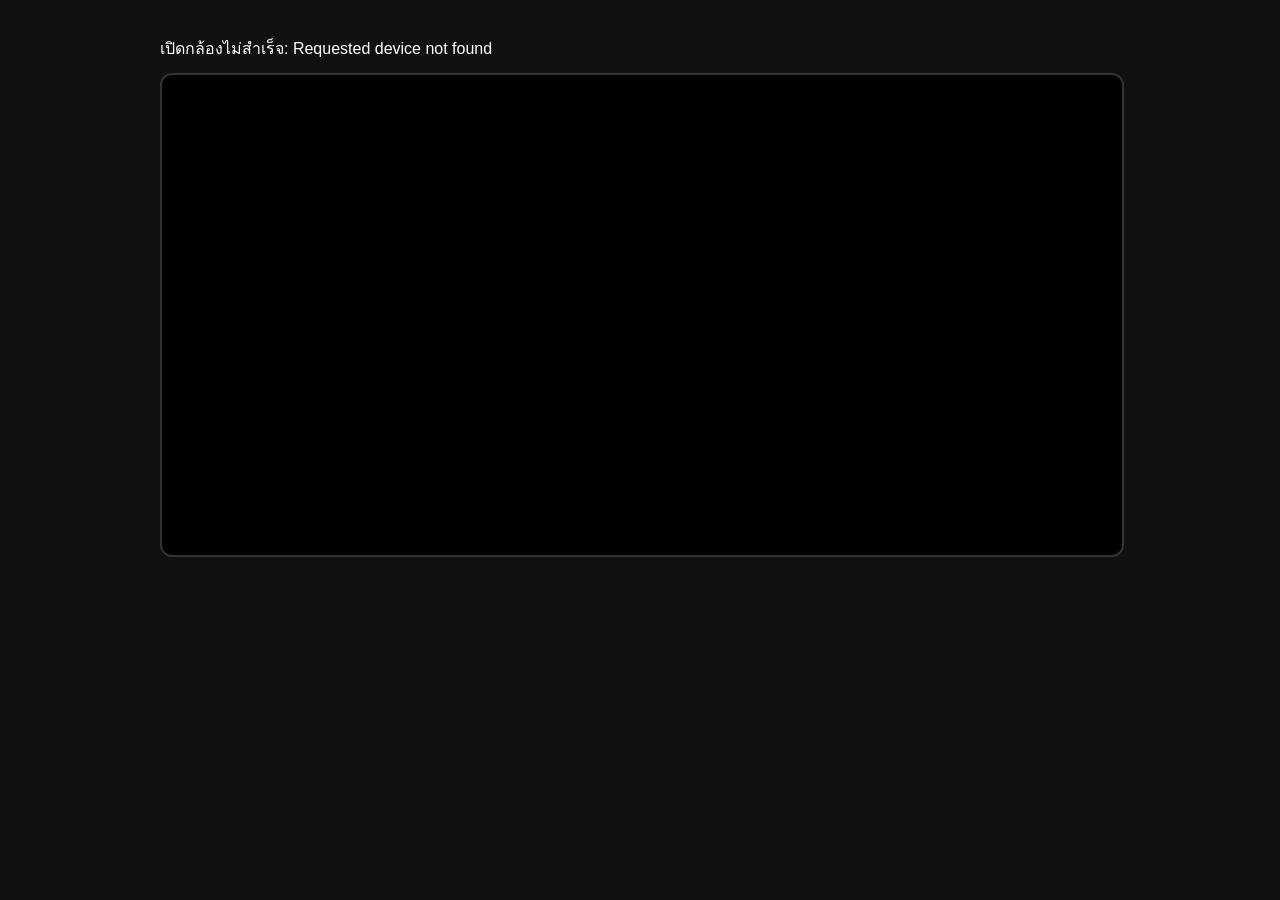
==== index.html @ 70eac46d "add: webcam" ====
<!doctype html>
<html lang="th">
  <head>
    <meta charset="UTF-8">
    <meta name="viewport" content="width=device-width, initial-scale=1.0">
    <title>Sheet detector</title>
    <style>
      body {
        margin: 0;
        font-family: Arial, sans-serif;
        background: #111;
        color: white;
      }

      #app {
        max-width: 960px;
        margin: 0 auto;
        padding: 20px;
      }

      #status {
        margin-bottom: 12px;
      }

      #camera-wrapper {
        position: relative;
        width: min(100%, 960px);
        border-radius: 12px;
        overflow: hidden;
        border: 2px solid #333;
        background: #000;
      }

      #camera-feed,
      #overlay {
        display: block;
        width: 100%;
        height: auto;
        max-height: 75vh;
        object-fit: cover;
      }

      #overlay {
        position: absolute;
        inset: 0;
        pointer-events: none;
      }
    </style>
  </head>
  <body>
    <div id="app">
      <p id="status">กำลังโหลด OpenCV.js...</p>
      <div id="camera-wrapper">
        <video id="camera-feed" autoplay playsinline muted></video>
        <canvas id="overlay"></canvas>
      </div>
    </div>

    <script>
      // OpenCV.js เรียกฟังก์ชันนี้เมื่อ runtime พร้อมใช้งาน
      var Module = {
        onRuntimeInitialized() {
          window.dispatchEvent(new Event("opencv-ready"));
        }
      };
    </script>
    <script async src="./opencv.js"></script>
    <script type="module" src="./app.js"></script>
  </body>
</html>
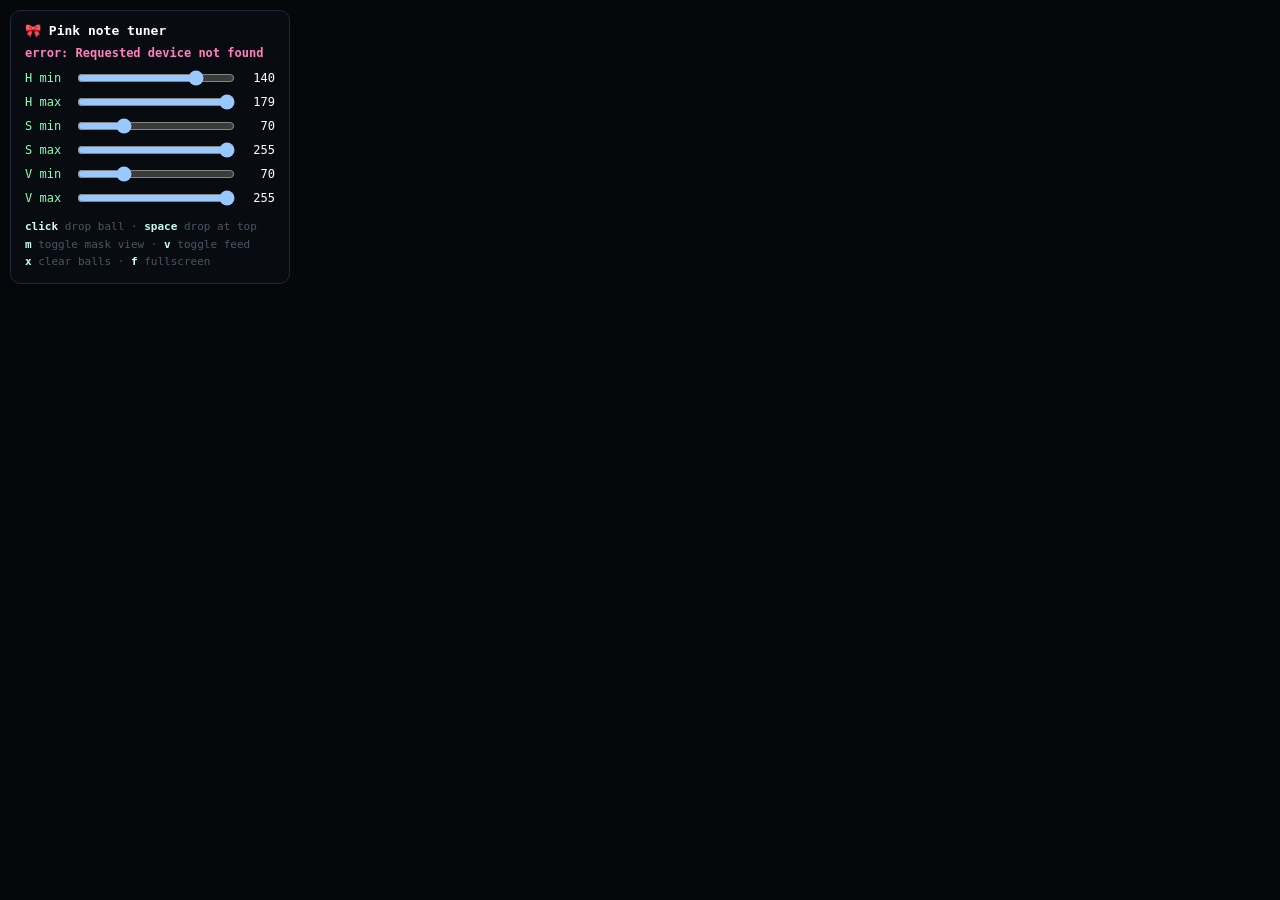
==== commit 846d488d: "v0" ====
--- a/index.html
+++ b/index.html
@@ -1,70 +1,234 @@
 <!doctype html>
-<html lang="th">
-  <head>
-    <meta charset="UTF-8">
-    <meta name="viewport" content="width=device-width, initial-scale=1.0">
-    <title>Sheet detector</title>
-    <style>
-      body {
-        margin: 0;
-        font-family: Arial, sans-serif;
-        background: #111;
-        color: white;
-      }
-
-      #app {
-        max-width: 960px;
-        margin: 0 auto;
-        padding: 20px;
-      }
-
-      #status {
-        margin-bottom: 12px;
-      }
-
-      #camera-wrapper {
-        position: relative;
-        width: min(100%, 960px);
-        border-radius: 12px;
-        overflow: hidden;
-        border: 2px solid #333;
-        background: #000;
-      }
-
-      #camera-feed,
-      #overlay {
-        display: block;
-        width: 100%;
-        height: auto;
-        max-height: 75vh;
-        object-fit: cover;
-      }
-
-      #overlay {
-        position: absolute;
-        inset: 0;
-        pointer-events: none;
-      }
-    </style>
-  </head>
-  <body>
-    <div id="app">
-      <p id="status">กำลังโหลด OpenCV.js...</p>
-      <div id="camera-wrapper">
-        <video id="camera-feed" autoplay playsinline muted></video>
-        <canvas id="overlay"></canvas>
-      </div>
+<html lang="en">
+<head>
+  <meta charset="utf-8" />
+  <meta name="viewport" content="width=device-width, initial-scale=1" />
+  <title>Bouncy Ball — pink note physics (dev)</title>
+  <style>
+    :root { color-scheme: dark; }
+    html, body { margin: 0; height: 100%; background: #05070a; overflow: hidden; font-family: ui-monospace, monospace; }
+    #c { position: fixed; inset: 0; width: 100%; height: 100%; display: block; }
+    #mask { display: none; }
+    #panel {
+      position: fixed; top: 10px; left: 10px; z-index: 10;
+      background: rgba(10,14,20,.82); border: 1px solid #1e2a38; border-radius: 10px;
+      padding: 12px 14px; color: #cfe; font-size: 12px; width: 250px;
+      backdrop-filter: blur(6px);
+    }
+    #panel h1 { font-size: 13px; margin: 0 0 8px; color: #fff; }
+    .row { display: flex; align-items: center; gap: 8px; margin: 4px 0; }
+    .row label { width: 42px; color: #8fb; }
+    .row input[type=range] { flex: 1; }
+    .row span { width: 30px; text-align: right; color: #fff; }
+    #stat { margin: 8px 0; color: #ff7fbf; font-weight: bold; }
+    .keys { margin-top: 10px; color: #7899; font-size: 11px; line-height: 1.6; }
+    .keys b { color: #cfe; }
+    button { background:#1b2735; color:#cfe; border:1px solid #2c3e52; border-radius:6px; padding:4px 8px; cursor:pointer; font:inherit; }
+    button:hover { background:#2a3a4d; }
+  </style>
+</head>
+<body>
+  <canvas id="c"></canvas>
+  <canvas id="mask"></canvas>
+
+  <div id="panel">
+    <h1>🎀 Pink note tuner</h1>
+    <div id="stat">notes: 0 · balls: 0</div>
+    <div class="row"><label>H min</label><input id="hmin" type="range" min="0" max="179" value="140"><span id="hminV">140</span></div>
+    <div class="row"><label>H max</label><input id="hmax" type="range" min="0" max="179" value="179"><span id="hmaxV">179</span></div>
+    <div class="row"><label>S min</label><input id="smin" type="range" min="0" max="255" value="70"><span id="sminV">70</span></div>
+    <div class="row"><label>S max</label><input id="smax" type="range" min="0" max="255" value="255"><span id="smaxV">255</span></div>
+    <div class="row"><label>V min</label><input id="vmin" type="range" min="0" max="255" value="70"><span id="vminV">70</span></div>
+    <div class="row"><label>V max</label><input id="vmax" type="range" min="0" max="255" value="255"><span id="vmaxV">255</span></div>
+    <div class="keys">
+      <b>click</b> drop ball · <b>space</b> drop at top<br>
+      <b>m</b> toggle mask view · <b>v</b> toggle feed<br>
+      <b>x</b> clear balls · <b>f</b> fullscreen
     </div>
-
-    <script>
-      // OpenCV.js เรียกฟังก์ชันนี้เมื่อ runtime พร้อมใช้งาน
-      var Module = {
-        onRuntimeInitialized() {
-          window.dispatchEvent(new Event("opencv-ready"));
-        }
-      };
-    </script>
-    <script async src="./opencv.js"></script>
-    <script type="module" src="./app.js"></script>
-  </body>
-</html>+  </div>
+
+  <script src="opencv.js"></script>
+  <script src="matter.min.js"></script>
+  <script type="module">
+    import { NoteDetector } from "./note_detector.js";
+
+    const canvas = document.getElementById("c");
+    const ctx = canvas.getContext("2d");
+    const maskCanvas = document.getElementById("mask");
+    const stat = document.getElementById("stat");
+
+    const view = { showFeed: true, showMask: false, mirror: true };
+
+    // ---------- Matter.js world ----------
+    const { Engine, World, Bodies, Body, Composite } = Matter;
+    const engine = Engine.create();
+    engine.gravity.y = 1;
+    const world = engine.world;
+
+    let walls = [];
+    let noteBodies = [];
+
+    function rebuildWalls() {
+      Composite.remove(world, walls);
+      const w = canvas.width, h = canvas.height, t = 200;
+      walls = [
+        Bodies.rectangle(w / 2, -t / 2, w * 2, t, { isStatic: true }),          // top (open-ish, high up)
+        Bodies.rectangle(w / 2, h + t / 2, w * 2, t, { isStatic: true, restitution: 0.7 }), // floor
+        Bodies.rectangle(-t / 2, h / 2, t, h * 2, { isStatic: true, restitution: 0.7 }),     // left
+        Bodies.rectangle(w + t / 2, h / 2, t, h * 2, { isStatic: true, restitution: 0.7 }),  // right
+      ];
+      Composite.add(world, walls);
+    }
+
+    function dropBall(x, y) {
+      const ball = Bodies.circle(x, y, 20, {
+        restitution: 0.8, friction: 0.02, frictionAir: 0.002, density: 0.001,
+        render: {}, label: "ball",
+      });
+      Body.setVelocity(ball, { x: (Math.random() - 0.5) * 6, y: 0 });
+      Composite.add(world, ball);
+      // cap total balls
+      const balls = Composite.allBodies(world).filter(b => b.label === "ball");
+      if (balls.length > 40) Composite.remove(world, balls[0]);
+    }
+
+    // ---------- camera->canvas mapping (contain + optional mirror) ----------
+    let layout = { s: 1, ox: 0, oy: 0, camW: 1, camH: 1 };
+    function computeLayout(camW, camH) {
+      const s = Math.min(canvas.width / camW, canvas.height / camH);
+      layout = { s, ox: (canvas.width - camW * s) / 2, oy: (canvas.height - camH * s) / 2, camW, camH };
+    }
+    const mapX = (x) => view.mirror ? layout.ox + (layout.camW - x) * layout.s : layout.ox + x * layout.s;
+    const mapY = (y) => layout.oy + y * layout.s;
+
+    // Rebuild static bodies from detected notes each frame.
+    function syncNoteBodies(notes) {
+      Composite.remove(world, noteBodies);
+      noteBodies = notes.map((n) => Bodies.rectangle(
+        mapX(n.center.x), mapY(n.center.y),
+        Math.max(4, n.size.width * layout.s), Math.max(4, n.size.height * layout.s),
+        { isStatic: true, angle: (view.mirror ? -1 : 1) * n.angle * Math.PI / 180, restitution: 0.9, label: "note" }
+      ));
+      Composite.add(world, noteBodies);
+    }
+
+    // ---------- detector ----------
+    const detector = new NoteDetector({
+      camera: "user",
+      debugCanvas: maskCanvas,
+      lower: [140, 70, 70],
+      upper: [179, 255, 255],
+    });
+
+    // ---------- tuner wiring ----------
+    const ids = ["hmin","hmax","smin","smax","vmin","vmax"];
+    function readTuner() {
+      const g = (id) => +document.getElementById(id).value;
+      detector.lower = [g("hmin"), g("smin"), g("vmin")];
+      detector.upper = [g("hmax"), g("smax"), g("vmax")];
+    }
+    ids.forEach((id) => {
+      const el = document.getElementById(id);
+      const out = document.getElementById(id + "V");
+      el.addEventListener("input", () => { out.textContent = el.value; readTuner(); });
+    });
+
+    // ---------- draw loop ----------
+    function frame() {
+      if (canvas.width !== innerWidth || canvas.height !== innerHeight) {
+        canvas.width = innerWidth; canvas.height = innerHeight;
+        maskCanvas.width = innerWidth; maskCanvas.height = innerHeight;
+        rebuildWalls();
+      }
+      if (detector.width) computeLayout(detector.width, detector.height);
+      syncNoteBodies(detector.notes || []);
+
+      Engine.update(engine, 1000 / 60);
+
+      ctx.clearRect(0, 0, canvas.width, canvas.height);
+
+      // background: camera feed or mask
+      if (view.showMask) {
+        ctx.save(); ctx.globalAlpha = 0.9;
+        drawContain(maskCanvas);
+        ctx.restore();
+      } else if (view.showFeed && detector.video && detector.video.readyState >= 2) {
+        ctx.save(); ctx.globalAlpha = 0.4;
+        drawContain(detector.video);
+        ctx.restore();
+      }
+
+      // note collision boxes
+      ctx.lineWidth = 3; ctx.strokeStyle = "#ff2d95";
+      for (const b of noteBodies) drawBody(b);
+
+      // balls
+      for (const b of Composite.allBodies(world)) {
+        if (b.label !== "ball") continue;
+        ctx.beginPath();
+        ctx.arc(b.position.x, b.position.y, b.circleRadius, 0, Math.PI * 2);
+        ctx.fillStyle = "#ffd23f"; ctx.fill();
+        ctx.lineWidth = 3; ctx.strokeStyle = "#fff"; ctx.stroke();
+      }
+
+      const nBalls = Composite.allBodies(world).filter(b => b.label === "ball").length;
+      stat.textContent = `notes: ${detector.notes?.length ?? 0} · balls: ${nBalls}`;
+
+      requestAnimationFrame(frame);
+    }
+
+    function drawContain(src) {
+      ctx.save();
+      if (view.mirror) { ctx.translate(canvas.width, 0); ctx.scale(-1, 1); }
+      const dx = view.mirror ? canvas.width - layout.ox - layout.camW * layout.s : layout.ox;
+      ctx.drawImage(src, dx, layout.oy, layout.camW * layout.s, layout.camH * layout.s);
+      ctx.restore();
+    }
+
+    function drawBody(b) {
+      const v = b.vertices;
+      ctx.beginPath();
+      ctx.moveTo(v[0].x, v[0].y);
+      for (let i = 1; i < v.length; i++) ctx.lineTo(v[i].x, v[i].y);
+      ctx.closePath();
+      ctx.stroke();
+    }
+
+    // ---------- input ----------
+    canvas.addEventListener("pointerdown", (e) => dropBall(e.clientX, e.clientY));
+    addEventListener("keydown", (e) => {
+      const k = e.key.toLowerCase();
+      if (k === " ") { e.preventDefault(); dropBall(canvas.width / 2 + (Math.random() - 0.5) * 300, 40); }
+      else if (k === "m") view.showMask = !view.showMask;
+      else if (k === "v") view.showFeed = !view.showFeed;
+      else if (k === "x") Composite.remove(world, Composite.allBodies(world).filter(b => b.label === "ball"));
+      else if (k === "f") document.documentElement.requestFullscreen?.();
+    });
+
+    // ---------- boot ----------
+    function whenCvReady() {
+      return new Promise((resolve) => {
+        if (globalThis.cv && cv.Mat) return resolve();
+        cv["onRuntimeInitialized"] = resolve;
+      });
+    }
+
+    (async () => {
+      canvas.width = innerWidth; canvas.height = innerHeight;
+      maskCanvas.width = innerWidth; maskCanvas.height = innerHeight;
+      rebuildWalls();
+      stat.textContent = "loading OpenCV…";
+      await whenCvReady();
+      readTuner();
+      stat.textContent = "starting camera… allow webcam";
+      try {
+        await detector.start();
+      } catch (err) {
+        stat.textContent = "error: " + err.message;
+        return;
+      }
+      requestAnimationFrame(frame);
+    })();
+  </script>
+</body>
+</html>
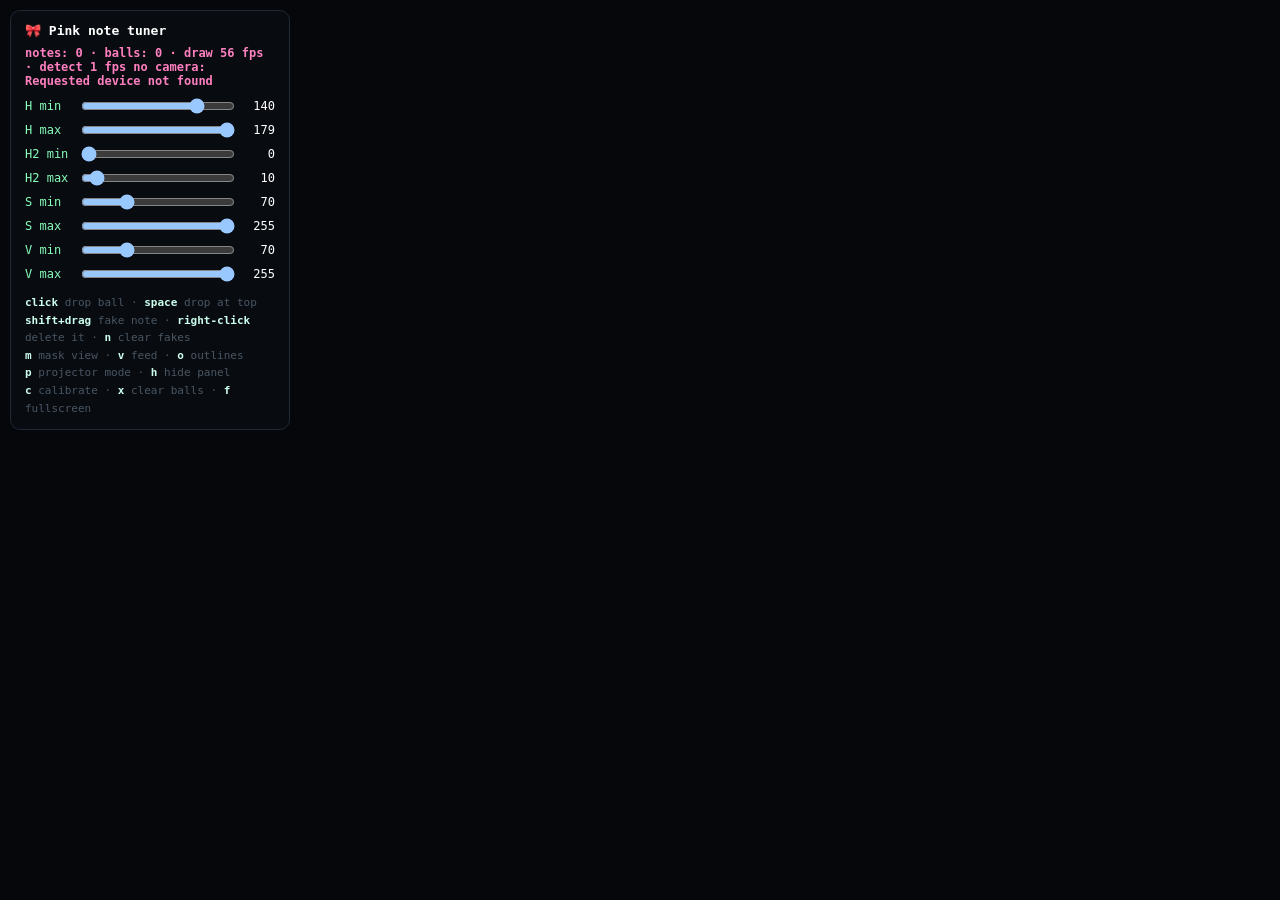
==== commit db64847d: "add: world physics, fake notes, projector mode (B1-B6)" ====
--- a/index.html
+++ b/index.html
@@ -17,7 +17,7 @@
     }
     #panel h1 { font-size: 13px; margin: 0 0 8px; color: #fff; }
     .row { display: flex; align-items: center; gap: 8px; margin: 4px 0; }
-    .row label { width: 42px; color: #8fb; }
+    .row label { width: 46px; color: #8fb; }
     .row input[type=range] { flex: 1; }
     .row span { width: 30px; text-align: right; color: #fff; }
     #stat { margin: 8px 0; color: #ff7fbf; font-weight: bold; }
@@ -36,14 +36,18 @@
     <div id="stat">notes: 0 · balls: 0</div>
     <div class="row"><label>H min</label><input id="hmin" type="range" min="0" max="179" value="140"><span id="hminV">140</span></div>
     <div class="row"><label>H max</label><input id="hmax" type="range" min="0" max="179" value="179"><span id="hmaxV">179</span></div>
+    <div class="row"><label>H2 min</label><input id="h2min" type="range" min="0" max="179" value="0"><span id="h2minV">0</span></div>
+    <div class="row"><label>H2 max</label><input id="h2max" type="range" min="0" max="179" value="10"><span id="h2maxV">10</span></div>
     <div class="row"><label>S min</label><input id="smin" type="range" min="0" max="255" value="70"><span id="sminV">70</span></div>
     <div class="row"><label>S max</label><input id="smax" type="range" min="0" max="255" value="255"><span id="smaxV">255</span></div>
     <div class="row"><label>V min</label><input id="vmin" type="range" min="0" max="255" value="70"><span id="vminV">70</span></div>
     <div class="row"><label>V max</label><input id="vmax" type="range" min="0" max="255" value="255"><span id="vmaxV">255</span></div>
     <div class="keys">
       <b>click</b> drop ball · <b>space</b> drop at top<br>
-      <b>m</b> toggle mask view · <b>v</b> toggle feed<br>
-      <b>x</b> clear balls · <b>f</b> fullscreen
+      <b>shift+drag</b> fake note · <b>right-click</b> delete it · <b>n</b> clear fakes<br>
+      <b>m</b> mask view · <b>v</b> feed · <b>o</b> outlines<br>
+      <b>p</b> projector mode · <b>h</b> hide panel<br>
+      <b>c</b> calibrate · <b>x</b> clear balls · <b>f</b> fullscreen
     </div>
   </div>
 
@@ -57,12 +61,26 @@
     const maskCanvas = document.getElementById("mask");
     const stat = document.getElementById("stat");
 
-    const view = { showFeed: true, showMask: false, mirror: true };
+    const panel = document.getElementById("panel");
+
+    const view = { showFeed: true, showMask: false, mirror: true, projector: false, outlines: true, panel: true };
+
+    // ---------- calibration hooks (B6) ----------
+    // calibration.js is Person A's. Loaded optionally so this page works without it.
+    // Expected API: start(), draw(ctx), handleClick(x, y), camToProj({x,y}), isCalibrated, clear()
+    let calibration = null;
+    let calibrating = false;
+    import("./calibration.js")
+      .then((m) => {
+        const c = m.calibration ?? m.default ?? m;
+        if (typeof c.start === "function") calibration = c;
+      })
+      .catch(() => { /* not written yet */ });
 
     // ---------- Matter.js world ----------
     const { Engine, World, Bodies, Body, Composite } = Matter;
     const engine = Engine.create();
-    engine.gravity.y = 1;
+    engine.gravity.y = 2; // canvas is large in px, so 1 felt floaty
     const world = engine.world;
 
     let walls = [];
@@ -101,15 +119,133 @@
     const mapX = (x) => view.mirror ? layout.ox + (layout.camW - x) * layout.s : layout.ox + x * layout.s;
     const mapY = (y) => layout.oy + y * layout.s;
 
-    // Rebuild static bodies from detected notes each frame.
+    // ---------- note tracking (B2) ----------
+    // Keep one body per physical note and move it, instead of deleting and
+    // re-creating it every frame (which made balls resting on it jitter/fall).
+    const MATCH_DIST = 60;   // px: max distance to count as "the same note"
+    const MAX_MISSING = 5;   // detections a note may vanish before its body is removed
+    const MIN_NOTE = 12;     // px: minimum note thickness
+    let tracks = [];         // { body, missing }
+    let purge = false;       // true -> unmatched bodies are removed at once (a fake note was deleted)
+    let lastNotes = null;   // detector.notes is a new array per detection -> identity change = new detection
+
+    // Matter's Body.setVertices/scale break a static body's infinite mass, so we
+    // write the rectangle's geometry into the body ourselves.
+    function setRect(body, cx, cy, w, h, angle) {
+      const cos = Math.cos(angle), sin = Math.sin(angle);
+      const local = [[-w / 2, -h / 2], [w / 2, -h / 2], [w / 2, h / 2], [-w / 2, h / 2]];
+      body.vertices.forEach((v, i) => {
+        v.x = cx + local[i][0] * cos - local[i][1] * sin;
+        v.y = cy + local[i][0] * sin + local[i][1] * cos;
+      });
+      body.position.x = body.positionPrev.x = cx;
+      body.position.y = body.positionPrev.y = cy;
+      body.angle = body.anglePrev = angle;
+      body.axes = Matter.Axes.fromVertices(body.vertices);
+      Matter.Bounds.update(body.bounds, body.vertices, body.velocity);
+    }
+
+    // ---------- notes in screen px (the A -> B contract) ----------
+    // A note is { corners: [{x,y} x4], center: {x,y} } in screen/projector pixels.
+
+    // camera px -> screen px: calibrated homography if available, else fit + mirror
+    function camToScreen(p) {
+      if (calibration?.isCalibrated) return calibration.camToProj(p);
+      return { x: mapX(p.x), y: mapY(p.y) };
+    }
+
+    // detector note (camera px) -> contract note. Uses n.corners if the detector
+    // provides them (A2), otherwise rebuilds them from center/size/angle.
+    function toScreenNote(n) {
+      let cam = n.corners;
+      if (!cam) {
+        const a = n.angle * Math.PI / 180, cos = Math.cos(a), sin = Math.sin(a);
+        const hw = n.size.width / 2, hh = n.size.height / 2;
+        cam = [[-hw, -hh], [hw, -hh], [hw, hh], [-hw, hh]].map(([x, y]) => (
+          { x: n.center.x + x * cos - y * sin, y: n.center.y + x * sin + y * cos }));
+      }
+      return { corners: cam.map(camToScreen), center: camToScreen(n.center) };
+    }
+
+    // contract note -> rectangle for the physics body (x, y, w, h, angle)
+    function noteGeom(n) {
+      const [a, b, c] = n.corners;
+      return [
+        n.center.x, n.center.y,
+        Math.max(MIN_NOTE, Math.hypot(b.x - a.x, b.y - a.y)),   // >= 12px so balls can't tunnel
+        Math.max(MIN_NOTE, Math.hypot(c.x - b.x, c.y - b.y)),
+        Math.atan2(b.y - a.y, b.x - a.x),
+      ];
+    }
+
+    // ---------- fake notes (B1): shift+drag a line, it becomes a note along that line ----------
+    const FAKE_THICKNESS = 40;
+    let fakeNotes = [];
+    let drag = null;   // { x0, y0, x1, y1 } while shift-dragging
+
+    function makeFakeNote(x0, y0, x1, y1) {
+      const len = Math.max(30, Math.hypot(x1 - x0, y1 - y0));
+      const ang = Math.atan2(y1 - y0, x1 - x0);
+      const ux = Math.cos(ang), uy = Math.sin(ang), vx = -uy, vy = ux;
+      const cx = (x0 + x1) / 2, cy = (y0 + y1) / 2, hl = len / 2, ht = FAKE_THICKNESS / 2;
+      return {
+        center: { x: cx, y: cy },
+        corners: [[-hl, -ht], [hl, -ht], [hl, ht], [-hl, ht]].map(([l, t]) => (
+          { x: cx + ux * l + vx * t, y: cy + uy * l + vy * t })),
+      };
+    }
+
+    // detector notes + fake notes, rebuilt only when something changed
+    let combined = [], combinedKey = null, fakesDirty = true;
+    function currentNotes() {
+      const key = detector.notes;
+      const calKey = !!calibration?.isCalibrated;
+      if (key !== combinedKey || fakesDirty || calKey !== currentNotes.calKey) {
+        combinedKey = key; fakesDirty = false; currentNotes.calKey = calKey;
+        combined = [...(detector.notes || []).map(toScreenNote), ...fakeNotes];
+      }
+      return combined;
+    }
+
     function syncNoteBodies(notes) {
-      Composite.remove(world, noteBodies);
-      noteBodies = notes.map((n) => Bodies.rectangle(
-        mapX(n.center.x), mapY(n.center.y),
-        Math.max(4, n.size.width * layout.s), Math.max(4, n.size.height * layout.s),
-        { isStatic: true, angle: (view.mirror ? -1 : 1) * n.angle * Math.PI / 180, restitution: 0.9, label: "note" }
-      ));
-      Composite.add(world, noteBodies);
+      if (notes === lastNotes) return;   // nothing new since last frame
+      lastNotes = notes;
+
+      // 1. all (track, note) pairs close enough, nearest first
+      const pairs = [];
+      tracks.forEach((t, ti) => notes.forEach((n, ni) => {
+        const d = Math.hypot(t.body.position.x - n.center.x, t.body.position.y - n.center.y);
+        if (d < MATCH_DIST) pairs.push({ ti, ni, d });
+      }));
+      pairs.sort((a, b) => a.d - b.d);
+
+      // 2. greedily assign; each track and each note used at most once
+      const usedT = new Set(), usedN = new Set();
+      for (const { ti, ni } of pairs) {
+        if (usedT.has(ti) || usedN.has(ni)) continue;
+        usedT.add(ti); usedN.add(ni);
+        setRect(tracks[ti].body, ...noteGeom(notes[ni]));
+        tracks[ti].missing = 0;
+      }
+
+      // 3. unmatched tracks -> count a miss; remove after MAX_MISSING
+      tracks = tracks.filter((t, ti) => {
+        if (usedT.has(ti)) return true;
+        if (purge || ++t.missing > MAX_MISSING) { Composite.remove(world, t.body); return false; }
+        return true;
+      });
+      purge = false;
+
+      // 4. unmatched notes -> new bodies
+      notes.forEach((n, ni) => {
+        if (usedN.has(ni)) return;
+        const g = noteGeom(n);
+        const body = Bodies.rectangle(g[0], g[1], g[2], g[3], { isStatic: true, restitution: 0.9, label: "note" });
+        setRect(body, ...g);
+        Composite.add(world, body);
+        tracks.push({ body, missing: 0 });
+      });
+      noteBodies = tracks.map((t) => t.body);
     }
 
     // ---------- detector ----------
@@ -121,17 +257,60 @@
     });
 
     // ---------- tuner wiring ----------
-    const ids = ["hmin","hmax","smin","smax","vmin","vmax"];
+    const ids = ["hmin","hmax","h2min","h2max","smin","smax","vmin","vmax"];
+    const TUNER_KEY = "bouncy.tuner";
     function readTuner() {
       const g = (id) => +document.getElementById(id).value;
       detector.lower = [g("hmin"), g("smin"), g("vmin")];
       detector.upper = [g("hmax"), g("smax"), g("vmax")];
+      // second hue range (pink that wraps past 179 into 0..). Used by the detector once A1 lands.
+      detector.lower2 = [g("h2min"), g("smin"), g("vmin")];
+      detector.upper2 = [g("h2max"), g("smax"), g("vmax")];
+    }
+    function saveTuner() {
+      try {
+        localStorage.setItem(TUNER_KEY, JSON.stringify(Object.fromEntries(
+          ids.map((id) => [id, document.getElementById(id).value]))));
+      } catch { /* storage blocked: sliders just won't persist */ }
+    }
+    function loadTuner() {
+      try {
+        const saved = JSON.parse(localStorage.getItem(TUNER_KEY) || "{}");
+        for (const id of ids) {
+          if (saved[id] === undefined) continue;
+          document.getElementById(id).value = saved[id];
+          document.getElementById(id + "V").textContent = saved[id];
+        }
+      } catch { /* ignore corrupt/blocked storage */ }
     }
     ids.forEach((id) => {
       const el = document.getElementById(id);
       const out = document.getElementById(id + "V");
-      el.addEventListener("input", () => { out.textContent = el.value; readTuner(); });
-    });
+      el.addEventListener("input", () => { out.textContent = el.value; readTuner(); saveTuner(); });
+    });
+    loadTuner();
+
+    // ---------- fixed-timestep physics ----------
+    // Step by real elapsed time so speed doesn't depend on display refresh rate or
+    // on frames lost to OpenCV; small steps keep fast balls from tunnelling.
+    const STEP_MS = 1000 / 120, MAX_STEPS = 8, MAX_SPEED = 25; // MAX_SPEED: px per step
+    let lastT = 0, acc = 0;
+    function stepPhysics(now) {
+      acc += Math.min(now - (lastT || now), STEP_MS * MAX_STEPS);
+      lastT = now;
+      const balls = Composite.allBodies(world).filter(b => b.label === "ball");
+      while (acc >= STEP_MS) {
+        Engine.update(engine, STEP_MS);
+        for (const b of balls) {
+          const sp = Math.hypot(b.velocity.x, b.velocity.y);
+          if (sp > MAX_SPEED) Body.setVelocity(b, { x: b.velocity.x * MAX_SPEED / sp, y: b.velocity.y * MAX_SPEED / sp });
+        }
+        acc -= STEP_MS;
+      }
+    }
+
+    let flash = "";   // one-off message shown under the stats (errors, missing calibration.js)
+    const perf = { frames: 0, detects: 0, t0: performance.now(), lastNotes: null, text: "" };
 
     // ---------- draw loop ----------
     function frame() {
@@ -141,14 +320,18 @@
         rebuildWalls();
       }
       if (detector.width) computeLayout(detector.width, detector.height);
-      syncNoteBodies(detector.notes || []);
-
-      Engine.update(engine, 1000 / 60);
+      syncNoteBodies(currentNotes());
+
+      stepPhysics(performance.now());
 
       ctx.clearRect(0, 0, canvas.width, canvas.height);
-
-      // background: camera feed or mask
-      if (view.showMask) {
+      if (view.projector) { ctx.fillStyle = "#000"; ctx.fillRect(0, 0, canvas.width, canvas.height); }
+
+      // background: camera feed or mask (never in projector mode: the camera must not
+      // see its own picture projected back on the wall)
+      if (view.projector) {
+        // black
+      } else if (view.showMask) {
         ctx.save(); ctx.globalAlpha = 0.9;
         drawContain(maskCanvas);
         ctx.restore();
@@ -158,9 +341,19 @@
         ctx.restore();
       }
 
-      // note collision boxes
-      ctx.lineWidth = 3; ctx.strokeStyle = "#ff2d95";
-      for (const b of noteBodies) drawBody(b);
+      // note collision boxes. Cyan, never pink: the camera would detect projected
+      // pink as a note, and that fake note would never go away.
+      if (view.outlines) {
+        ctx.lineWidth = 3; ctx.strokeStyle = "#00e5ff";
+        for (const b of noteBodies) drawBody(b);
+      }
+
+      // fake note being dragged
+      if (drag) {
+        ctx.save(); ctx.setLineDash([8, 8]); ctx.lineWidth = 2; ctx.strokeStyle = "#00e5ff";
+        ctx.beginPath(); ctx.moveTo(drag.x0, drag.y0); ctx.lineTo(drag.x1, drag.y1); ctx.stroke();
+        ctx.restore();
+      }
 
       // balls
       for (const b of Composite.allBodies(world)) {
@@ -172,7 +365,17 @@
       }
 
       const nBalls = Composite.allBodies(world).filter(b => b.label === "ball").length;
-      stat.textContent = `notes: ${detector.notes?.length ?? 0} · balls: ${nBalls}`;
+      // fps counters, refreshed once a second
+      perf.frames++;
+      if (detector.notes !== perf.lastNotes) { perf.detects++; perf.lastNotes = detector.notes; }
+      const t = performance.now();
+      if (t - perf.t0 >= 1000) {
+        perf.text = `draw ${perf.frames} fps · detect ${perf.detects} fps`;
+        perf.frames = perf.detects = 0; perf.t0 = t;
+      }
+      stat.textContent = `notes: ${noteBodies.length} · balls: ${nBalls} · ${perf.text}` + (flash ? `\n${flash}` : "");
+
+      if (calibrating && calibration) calibration.draw(ctx);
 
       requestAnimationFrame(frame);
     }
@@ -195,12 +398,65 @@
     }
 
     // ---------- input ----------
-    canvas.addEventListener("pointerdown", (e) => dropBall(e.clientX, e.clientY));
+    // projector mode hides the panel and cursor; `h` can still toggle the panel after
+    function applyUI() {
+      panel.style.display = view.panel ? "" : "none";
+      canvas.style.cursor = view.projector ? "none" : "";
+    }
+
+    let calClicks = 0;   // calibration needs 4 clicks; B counts them only to know when to leave calibration mode
+
+    canvas.addEventListener("pointerdown", (e) => {
+      if (e.button !== 0) return;
+      if (calibrating && calibration) {            // clicks belong to calibration while it runs
+        calibration.handleClick(e.clientX, e.clientY);
+        if (++calClicks >= 4) calibrating = false;
+      } else if (e.shiftKey) {                     // B1: start a fake note
+        drag = { x0: e.clientX, y0: e.clientY, x1: e.clientX, y1: e.clientY };
+        canvas.setPointerCapture(e.pointerId);
+      } else {
+        dropBall(e.clientX, e.clientY);
+      }
+    });
+    canvas.addEventListener("pointermove", (e) => {
+      if (drag) { drag.x1 = e.clientX; drag.y1 = e.clientY; }
+    });
+    canvas.addEventListener("pointerup", () => {
+      if (!drag) return;
+      if (Math.hypot(drag.x1 - drag.x0, drag.y1 - drag.y0) > 10) {
+        fakeNotes.push(makeFakeNote(drag.x0, drag.y0, drag.x1, drag.y1));
+        fakesDirty = true;
+      }
+      drag = null;
+    });
+    // right-click on a fake note deletes it
+    canvas.addEventListener("contextmenu", (e) => {
+      e.preventDefault();
+      const p = { x: e.clientX, y: e.clientY };
+      const hit = fakeNotes.findIndex((n) => Matter.Vertices.contains(n.corners, p));
+      if (hit >= 0) { fakeNotes.splice(hit, 1); fakesDirty = true; purge = true; }
+    });
+
     addEventListener("keydown", (e) => {
+      if (e.ctrlKey || e.metaKey || e.altKey) return;
       const k = e.key.toLowerCase();
+      if (calibrating && calibration) {            // Backspace = undo, Esc = cancel (A handles the details)
+        if (k === "escape") { calibrating = false; calClicks = 0; }
+        else if (k === "backspace") calClicks = Math.max(0, calClicks - 1);
+        calibration.handleKey?.(e);
+        return;
+      }
       if (k === " ") { e.preventDefault(); dropBall(canvas.width / 2 + (Math.random() - 0.5) * 300, 40); }
       else if (k === "m") view.showMask = !view.showMask;
       else if (k === "v") view.showFeed = !view.showFeed;
+      else if (k === "o") view.outlines = !view.outlines;
+      else if (k === "h") { view.panel = !view.panel; applyUI(); }
+      else if (k === "p") { view.projector = !view.projector; view.panel = !view.projector; applyUI(); }
+      else if (k === "n") { fakeNotes = []; fakesDirty = true; purge = true; }
+      else if (k === "c") {
+        if (!calibration) flash = "calibration.js not found yet (Person A)";
+        else { calibration.start(); calibrating = true; calClicks = 0; }
+      }
       else if (k === "x") Composite.remove(world, Composite.allBodies(world).filter(b => b.label === "ball"));
       else if (k === "f") document.documentElement.requestFullscreen?.();
     });
@@ -224,8 +480,8 @@
       try {
         await detector.start();
       } catch (err) {
-        stat.textContent = "error: " + err.message;
-        return;
+        // no camera: keep going so fake notes (shift+drag) still work
+        flash = "no camera: " + err.message;
       }
       requestAnimationFrame(frame);
     })();
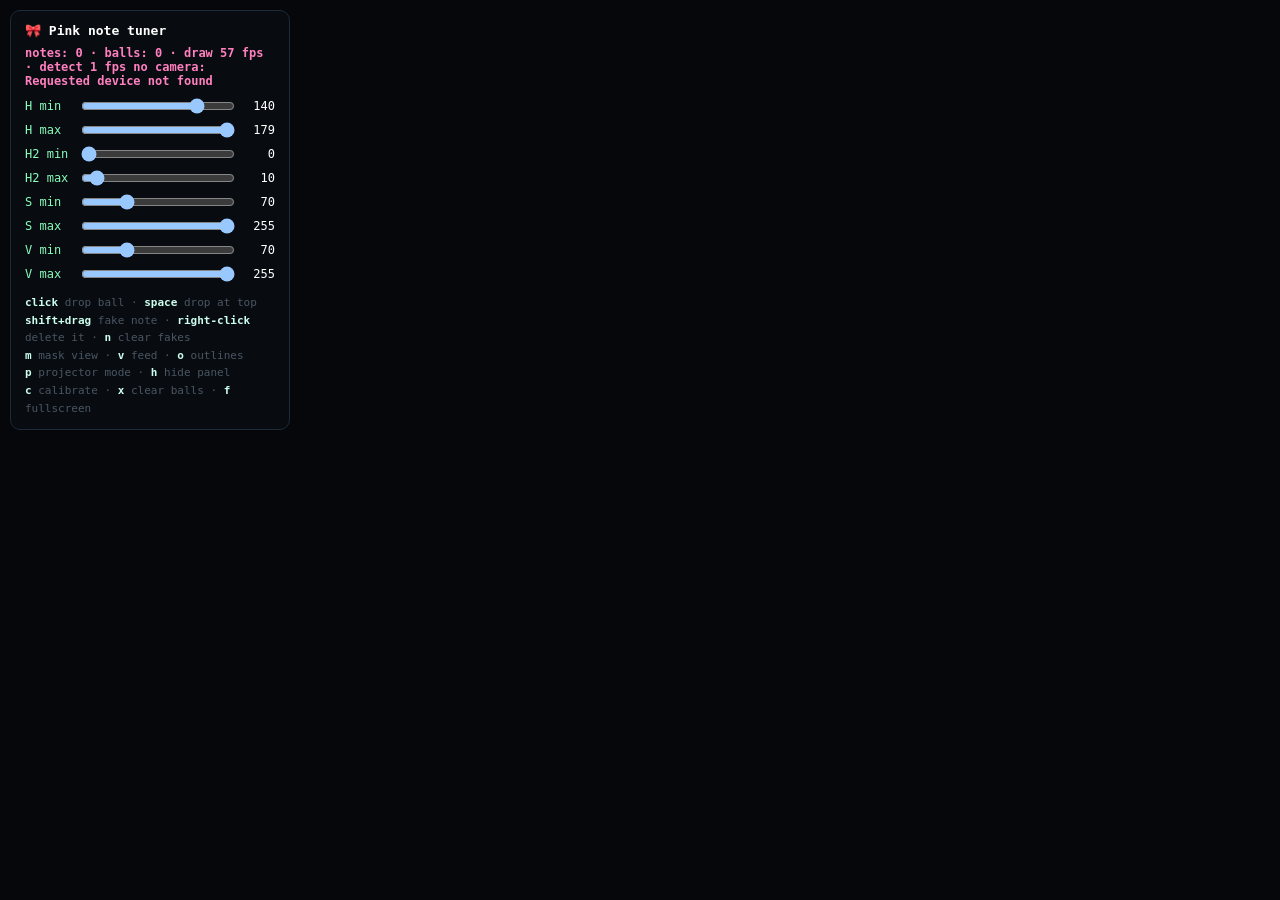
==== commit 0df59277: "wire calibration.js into index.html (B6 <-> A4) - create a Calibration instance from the module expo" ====
--- a/index.html
+++ b/index.html
@@ -67,14 +67,12 @@
 
     // ---------- calibration hooks (B6) ----------
     // calibration.js is Person A's. Loaded optionally so this page works without it.
-    // Expected API: start(), draw(ctx), handleClick(x, y), camToProj({x,y}), isCalibrated, clear()
+    // API: start(video, camW, camH), draw(ctx), handleClick/handleMove(x, y), handleKey(key),
+    //      active, camToProj(p, w, h), isCalibrated, clear()
     let calibration = null;
     let calibrating = false;
     import("./calibration.js")
-      .then((m) => {
-        const c = m.calibration ?? m.default ?? m;
-        if (typeof c.start === "function") calibration = c;
-      })
+      .then((m) => { calibration = new m.Calibration(); })
       .catch(() => { /* not written yet */ });
 
     // ---------- Matter.js world ----------
@@ -150,7 +148,7 @@
 
     // camera px -> screen px: calibrated homography if available, else fit + mirror
     function camToScreen(p) {
-      if (calibration?.isCalibrated) return calibration.camToProj(p);
+      if (calibration?.isCalibrated) return calibration.camToProj(p, canvas.width, canvas.height);
       return { x: mapX(p.x), y: mapY(p.y) };
     }
 
@@ -263,9 +261,8 @@
       const g = (id) => +document.getElementById(id).value;
       detector.lower = [g("hmin"), g("smin"), g("vmin")];
       detector.upper = [g("hmax"), g("smax"), g("vmax")];
-      // second hue range (pink that wraps past 179 into 0..). Used by the detector once A1 lands.
-      detector.lower2 = [g("h2min"), g("smin"), g("vmin")];
-      detector.upper2 = [g("h2max"), g("smax"), g("vmax")];
+      // second hue range (pink that wraps past 179 into 0..); shares S/V with the first
+      detector.hue2 = [g("h2min"), g("h2max")];
     }
     function saveTuner() {
       try {
@@ -400,17 +397,21 @@
     // ---------- input ----------
     // projector mode hides the panel and cursor; `h` can still toggle the panel after
     function applyUI() {
-      panel.style.display = view.panel ? "" : "none";
-      canvas.style.cursor = view.projector ? "none" : "";
-    }
-
-    let calClicks = 0;   // calibration needs 4 clicks; B counts them only to know when to leave calibration mode
+      // the panel would cover calibration dot 1, so it hides while calibrating
+      panel.style.display = view.panel && !calibrating ? "" : "none";
+      canvas.style.cursor = view.projector && !calibrating ? "none" : "";
+    }
+
+    // calibration finishes itself after the 4th valid click, or on Esc
+    function syncCalibrating() {
+      if (calibrating && !calibration.active) { calibrating = false; applyUI(); }
+    }
 
     canvas.addEventListener("pointerdown", (e) => {
       if (e.button !== 0) return;
       if (calibrating && calibration) {            // clicks belong to calibration while it runs
         calibration.handleClick(e.clientX, e.clientY);
-        if (++calClicks >= 4) calibrating = false;
+        syncCalibrating();
       } else if (e.shiftKey) {                     // B1: start a fake note
         drag = { x0: e.clientX, y0: e.clientY, x1: e.clientX, y1: e.clientY };
         canvas.setPointerCapture(e.pointerId);
@@ -419,6 +420,7 @@
       }
     });
     canvas.addEventListener("pointermove", (e) => {
+      if (calibrating && calibration) calibration.handleMove(e.clientX, e.clientY);   // zoom loupe
       if (drag) { drag.x1 = e.clientX; drag.y1 = e.clientY; }
     });
     canvas.addEventListener("pointerup", () => {
@@ -441,9 +443,9 @@
       if (e.ctrlKey || e.metaKey || e.altKey) return;
       const k = e.key.toLowerCase();
       if (calibrating && calibration) {            // Backspace = undo, Esc = cancel (A handles the details)
-        if (k === "escape") { calibrating = false; calClicks = 0; }
-        else if (k === "backspace") calClicks = Math.max(0, calClicks - 1);
-        calibration.handleKey?.(e);
+        e.preventDefault();
+        calibration.handleKey(e.key);
+        syncCalibrating();
         return;
       }
       if (k === " ") { e.preventDefault(); dropBall(canvas.width / 2 + (Math.random() - 0.5) * 300, 40); }
@@ -453,9 +455,14 @@
       else if (k === "h") { view.panel = !view.panel; applyUI(); }
       else if (k === "p") { view.projector = !view.projector; view.panel = !view.projector; applyUI(); }
       else if (k === "n") { fakeNotes = []; fakesDirty = true; purge = true; }
+      else if (e.key === "C") { calibration?.clear(); flash = "calibration cleared"; }
       else if (k === "c") {
-        if (!calibration) flash = "calibration.js not found yet (Person A)";
-        else { calibration.start(); calibrating = true; calClicks = 0; }
+        if (!calibration) flash = "calibration.js failed to load";
+        else if (!detector.video) flash = "camera not running yet, can't calibrate";
+        else {
+          calibration.start(detector.video, detector.width, detector.height);
+          calibrating = true; flash = ""; applyUI();
+        }
       }
       else if (k === "x") Composite.remove(world, Composite.allBodies(world).filter(b => b.label === "ball"));
       else if (k === "f") document.documentElement.requestFullscreen?.();
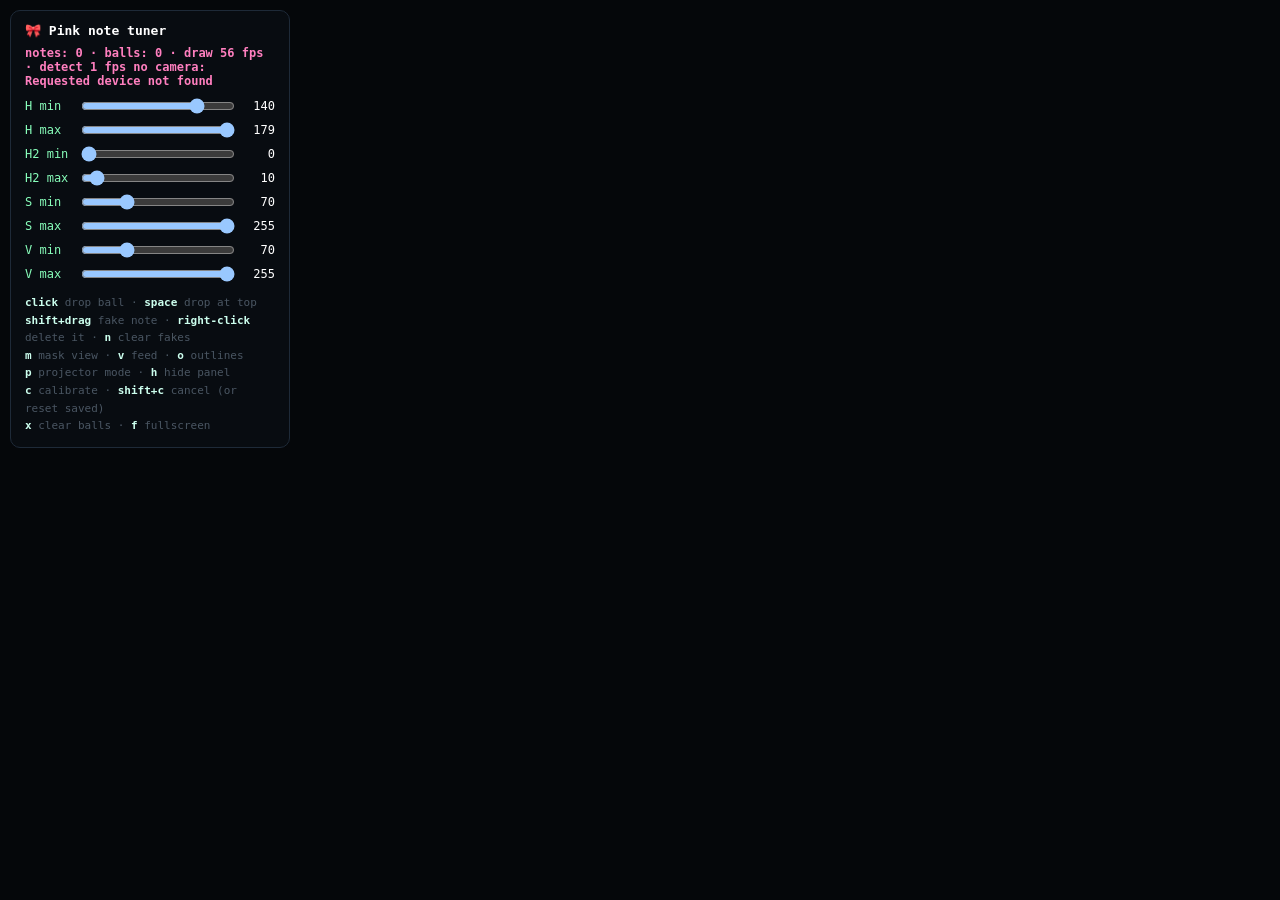
==== commit 39f41484: "add: cancle calibrate" ====
--- a/index.html
+++ b/index.html
@@ -47,7 +47,8 @@
       <b>shift+drag</b> fake note · <b>right-click</b> delete it · <b>n</b> clear fakes<br>
       <b>m</b> mask view · <b>v</b> feed · <b>o</b> outlines<br>
       <b>p</b> projector mode · <b>h</b> hide panel<br>
-      <b>c</b> calibrate · <b>x</b> clear balls · <b>f</b> fullscreen
+      <b>c</b> calibrate · <b>shift+c</b> cancel (or reset saved)<br>
+      <b>x</b> clear balls · <b>f</b> fullscreen
     </div>
   </div>
 
@@ -101,8 +102,7 @@
         restitution: 0.8, friction: 0.02, frictionAir: 0.002, density: 0.001,
         render: {}, label: "ball",
       });
-      Body.setVelocity(ball, { x: (Math.random() - 0.5) * 6, y: 0 });
-      Composite.add(world, ball);
+      Composite.add(world, ball);   // no sideways push: it falls straight down
       // cap total balls
       const balls = Composite.allBodies(world).filter(b => b.label === "ball");
       if (balls.length > 40) Composite.remove(world, balls[0]);
@@ -444,7 +444,8 @@
       const k = e.key.toLowerCase();
       if (calibrating && calibration) {            // Backspace = undo, Esc = cancel (A handles the details)
         e.preventDefault();
-        calibration.handleKey(e.key);
+        if (e.key === "C") calibration.cancel();   // shift+c = cancel, same as Esc
+        else calibration.handleKey(e.key);
         syncCalibrating();
         return;
       }
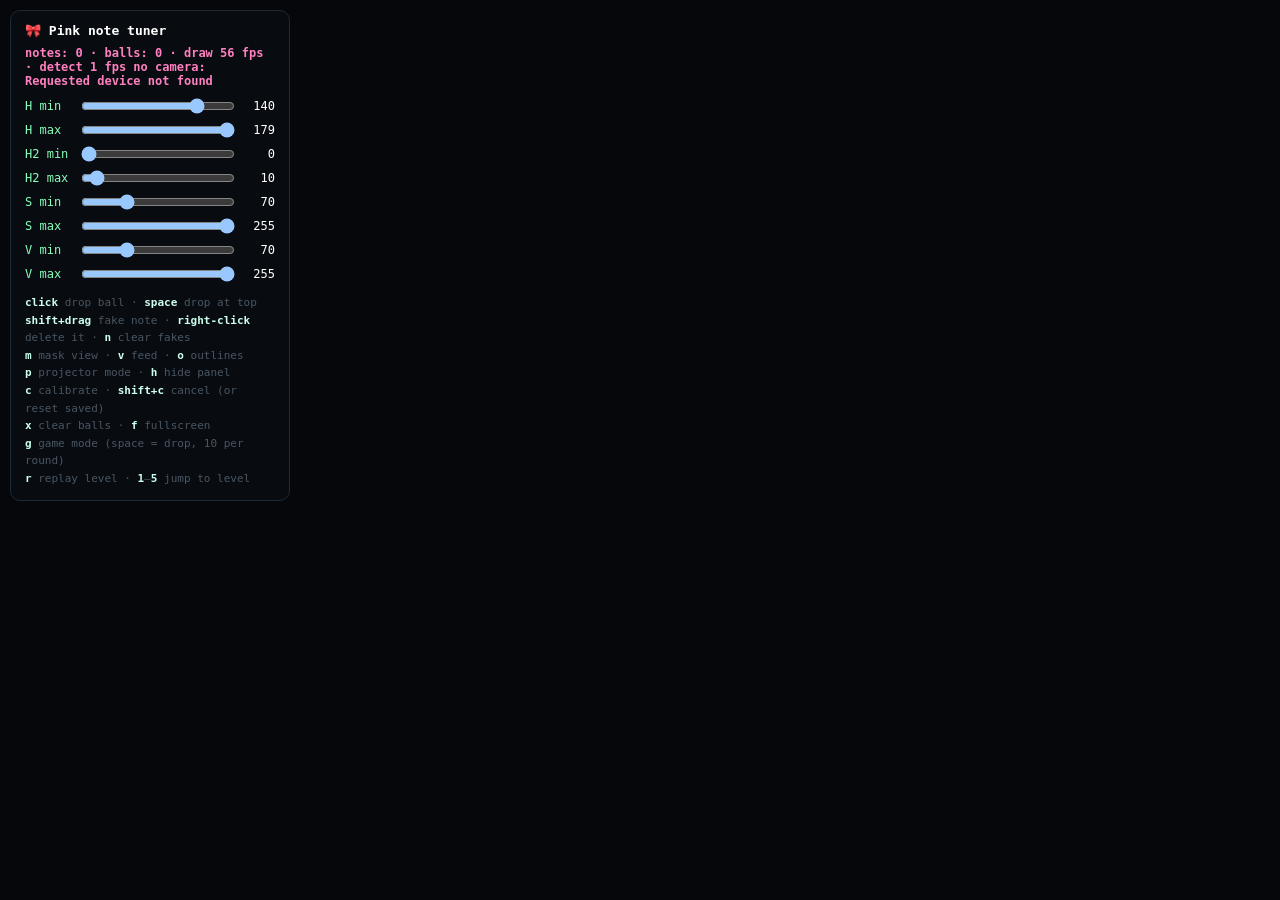
==== commit c2876036: "add: cup game mode with 5 levels, white balls Co-Authored-By: Claude Opus 5.5 <noreply@anthropic.com" ====
--- a/index.html
+++ b/index.html
@@ -48,7 +48,9 @@
       <b>m</b> mask view · <b>v</b> feed · <b>o</b> outlines<br>
       <b>p</b> projector mode · <b>h</b> hide panel<br>
       <b>c</b> calibrate · <b>shift+c</b> cancel (or reset saved)<br>
-      <b>x</b> clear balls · <b>f</b> fullscreen
+      <b>x</b> clear balls · <b>f</b> fullscreen<br>
+      <b>g</b> game mode (space = drop, 10 per round)<br>
+      <b>r</b> replay level · <b>1</b>–<b>5</b> jump to level
     </div>
   </div>
 
@@ -56,6 +58,7 @@
   <script src="matter.min.js"></script>
   <script type="module">
     import { NoteDetector } from "./note_detector.js";
+    import { Game } from "./game.js";
 
     const canvas = document.getElementById("c");
     const ctx = canvas.getContext("2d");
@@ -95,6 +98,7 @@
         Bodies.rectangle(w + t / 2, h / 2, t, h * 2, { isStatic: true, restitution: 0.7 }),  // right
       ];
       Composite.add(world, walls);
+      game.layout(w, h);
     }
 
     function dropBall(x, y) {
@@ -106,7 +110,11 @@
       // cap total balls
       const balls = Composite.allBodies(world).filter(b => b.label === "ball");
       if (balls.length > 40) Composite.remove(world, balls[0]);
-    }
+      return ball;
+    }
+
+    // game mode: fixed chute, cups on the floor, 10 balls per round
+    const game = new Game({ world, dropBall });
 
     // ---------- camera->canvas mapping (contain + optional mirror) ----------
     let layout = { s: 1, ox: 0, oy: 0, camW: 1, camH: 1 };
@@ -320,6 +328,7 @@
       syncNoteBodies(currentNotes());
 
       stepPhysics(performance.now());
+      game.update(performance.now());
 
       ctx.clearRect(0, 0, canvas.width, canvas.height);
       if (view.projector) { ctx.fillStyle = "#000"; ctx.fillRect(0, 0, canvas.width, canvas.height); }
@@ -357,9 +366,10 @@
         if (b.label !== "ball") continue;
         ctx.beginPath();
         ctx.arc(b.position.x, b.position.y, b.circleRadius, 0, Math.PI * 2);
-        ctx.fillStyle = "#ffd23f"; ctx.fill();
-        ctx.lineWidth = 3; ctx.strokeStyle = "#fff"; ctx.stroke();
-      }
+        ctx.fillStyle = "#fff"; ctx.fill();
+      }
+
+      game.draw(ctx, performance.now());
 
       const nBalls = Composite.allBodies(world).filter(b => b.label === "ball").length;
       // fps counters, refreshed once a second
@@ -415,7 +425,7 @@
       } else if (e.shiftKey) {                     // B1: start a fake note
         drag = { x0: e.clientX, y0: e.clientY, x1: e.clientX, y1: e.clientY };
         canvas.setPointerCapture(e.pointerId);
-      } else {
+      } else if (!game.active) {                   // game mode: balls only come from the chute
         dropBall(e.clientX, e.clientY);
       }
     });
@@ -449,7 +459,8 @@
         syncCalibrating();
         return;
       }
-      if (k === " ") { e.preventDefault(); dropBall(canvas.width / 2 + (Math.random() - 0.5) * 300, 40); }
+      if (k === " " && game.active) { e.preventDefault(); game.release(performance.now()); }
+      else if (k === " ") { e.preventDefault(); dropBall(canvas.width / 2 + (Math.random() - 0.5) * 300, 40); }
       else if (k === "m") view.showMask = !view.showMask;
       else if (k === "v") view.showFeed = !view.showFeed;
       else if (k === "o") view.outlines = !view.outlines;
@@ -465,6 +476,12 @@
           calibrating = true; flash = ""; applyUI();
         }
       }
+      else if (k === "g") {
+        Composite.remove(world, Composite.allBodies(world).filter(b => b.label === "ball"));
+        game.toggle();
+      }
+      else if (k === "r" && game.active) game.reset();
+      else if (k >= "1" && k <= "5" && game.active) game.startLevel(+k - 1);
       else if (k === "x") Composite.remove(world, Composite.allBodies(world).filter(b => b.label === "ball"));
       else if (k === "f") document.documentElement.requestFullscreen?.();
     });
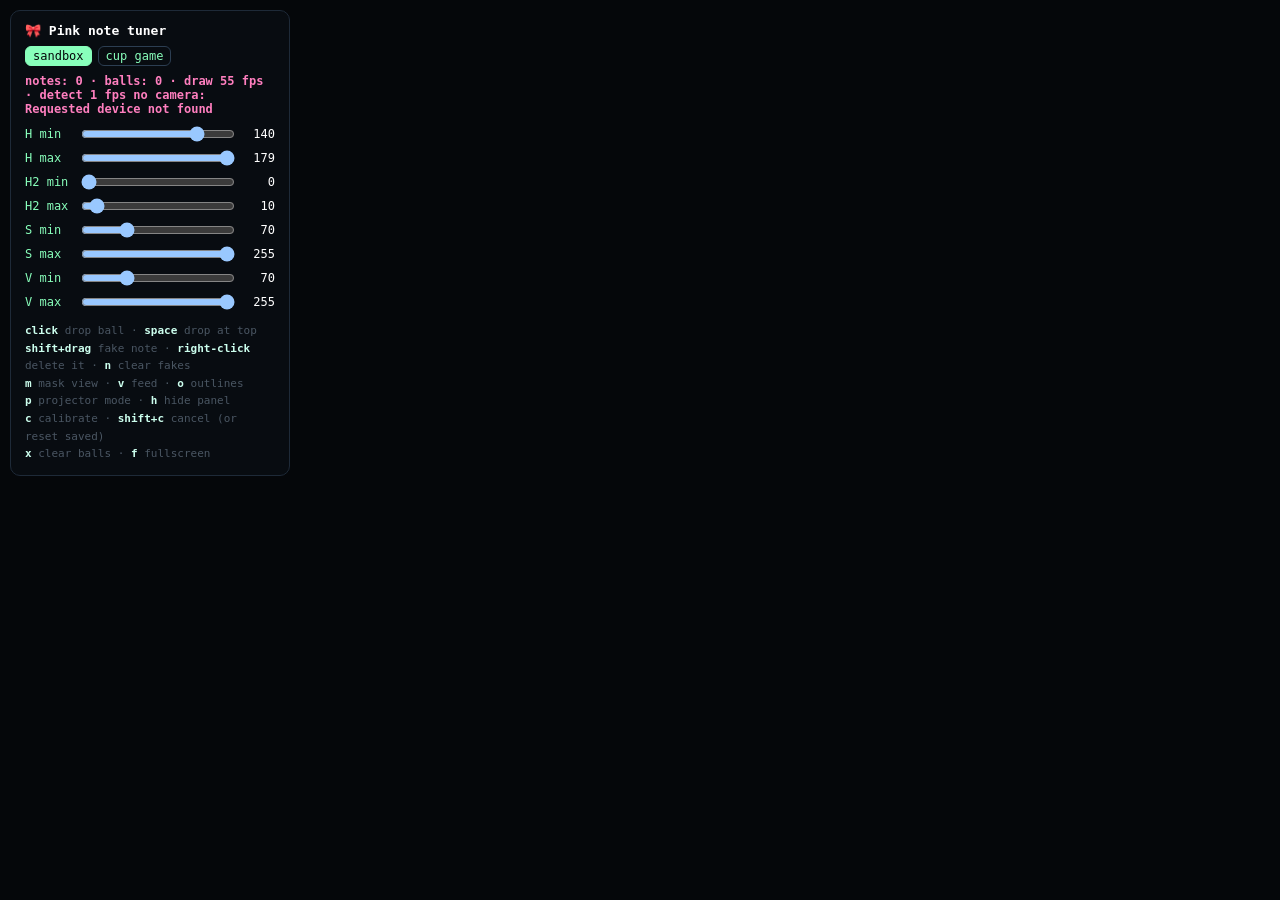
==== commit cc980d01: "refactor: shared core + one page per project index.html (sandbox) and game.html (cup game) both run " ====
--- a/index.html
+++ b/index.html
@@ -4,512 +4,15 @@
   <meta charset="utf-8" />
   <meta name="viewport" content="width=device-width, initial-scale=1" />
   <title>Bouncy Ball — pink note physics (dev)</title>
-  <style>
-    :root { color-scheme: dark; }
-    html, body { margin: 0; height: 100%; background: #05070a; overflow: hidden; font-family: ui-monospace, monospace; }
-    #c { position: fixed; inset: 0; width: 100%; height: 100%; display: block; }
-    #mask { display: none; }
-    #panel {
-      position: fixed; top: 10px; left: 10px; z-index: 10;
-      background: rgba(10,14,20,.82); border: 1px solid #1e2a38; border-radius: 10px;
-      padding: 12px 14px; color: #cfe; font-size: 12px; width: 250px;
-      backdrop-filter: blur(6px);
-    }
-    #panel h1 { font-size: 13px; margin: 0 0 8px; color: #fff; }
-    .row { display: flex; align-items: center; gap: 8px; margin: 4px 0; }
-    .row label { width: 46px; color: #8fb; }
-    .row input[type=range] { flex: 1; }
-    .row span { width: 30px; text-align: right; color: #fff; }
-    #stat { margin: 8px 0; color: #ff7fbf; font-weight: bold; }
-    .keys { margin-top: 10px; color: #7899; font-size: 11px; line-height: 1.6; }
-    .keys b { color: #cfe; }
-    button { background:#1b2735; color:#cfe; border:1px solid #2c3e52; border-radius:6px; padding:4px 8px; cursor:pointer; font:inherit; }
-    button:hover { background:#2a3a4d; }
-  </style>
+  <link rel="stylesheet" href="core/core.css" />
 </head>
 <body>
-  <canvas id="c"></canvas>
-  <canvas id="mask"></canvas>
-
-  <div id="panel">
-    <h1>🎀 Pink note tuner</h1>
-    <div id="stat">notes: 0 · balls: 0</div>
-    <div class="row"><label>H min</label><input id="hmin" type="range" min="0" max="179" value="140"><span id="hminV">140</span></div>
-    <div class="row"><label>H max</label><input id="hmax" type="range" min="0" max="179" value="179"><span id="hmaxV">179</span></div>
-    <div class="row"><label>H2 min</label><input id="h2min" type="range" min="0" max="179" value="0"><span id="h2minV">0</span></div>
-    <div class="row"><label>H2 max</label><input id="h2max" type="range" min="0" max="179" value="10"><span id="h2maxV">10</span></div>
-    <div class="row"><label>S min</label><input id="smin" type="range" min="0" max="255" value="70"><span id="sminV">70</span></div>
-    <div class="row"><label>S max</label><input id="smax" type="range" min="0" max="255" value="255"><span id="smaxV">255</span></div>
-    <div class="row"><label>V min</label><input id="vmin" type="range" min="0" max="255" value="70"><span id="vminV">70</span></div>
-    <div class="row"><label>V max</label><input id="vmax" type="range" min="0" max="255" value="255"><span id="vmaxV">255</span></div>
-    <div class="keys">
-      <b>click</b> drop ball · <b>space</b> drop at top<br>
-      <b>shift+drag</b> fake note · <b>right-click</b> delete it · <b>n</b> clear fakes<br>
-      <b>m</b> mask view · <b>v</b> feed · <b>o</b> outlines<br>
-      <b>p</b> projector mode · <b>h</b> hide panel<br>
-      <b>c</b> calibrate · <b>shift+c</b> cancel (or reset saved)<br>
-      <b>x</b> clear balls · <b>f</b> fullscreen<br>
-      <b>g</b> game mode (space = drop, 10 per round)<br>
-      <b>r</b> replay level · <b>1</b>–<b>5</b> jump to level
-    </div>
-  </div>
-
-  <script src="opencv.js"></script>
-  <script src="matter.min.js"></script>
+  <!-- the foundation on its own: drop balls, they bounce off the notes -->
+  <script src="core/opencv.js"></script>
+  <script src="core/matter.min.js"></script>
   <script type="module">
-    import { NoteDetector } from "./note_detector.js";
-    import { Game } from "./game.js";
-
-    const canvas = document.getElementById("c");
-    const ctx = canvas.getContext("2d");
-    const maskCanvas = document.getElementById("mask");
-    const stat = document.getElementById("stat");
-
-    const panel = document.getElementById("panel");
-
-    const view = { showFeed: true, showMask: false, mirror: true, projector: false, outlines: true, panel: true };
-
-    // ---------- calibration hooks (B6) ----------
-    // calibration.js is Person A's. Loaded optionally so this page works without it.
-    // API: start(video, camW, camH), draw(ctx), handleClick/handleMove(x, y), handleKey(key),
-    //      active, camToProj(p, w, h), isCalibrated, clear()
-    let calibration = null;
-    let calibrating = false;
-    import("./calibration.js")
-      .then((m) => { calibration = new m.Calibration(); })
-      .catch(() => { /* not written yet */ });
-
-    // ---------- Matter.js world ----------
-    const { Engine, World, Bodies, Body, Composite } = Matter;
-    const engine = Engine.create();
-    engine.gravity.y = 2; // canvas is large in px, so 1 felt floaty
-    const world = engine.world;
-
-    let walls = [];
-    let noteBodies = [];
-
-    function rebuildWalls() {
-      Composite.remove(world, walls);
-      const w = canvas.width, h = canvas.height, t = 200;
-      walls = [
-        Bodies.rectangle(w / 2, -t / 2, w * 2, t, { isStatic: true }),          // top (open-ish, high up)
-        Bodies.rectangle(w / 2, h + t / 2, w * 2, t, { isStatic: true, restitution: 0.7 }), // floor
-        Bodies.rectangle(-t / 2, h / 2, t, h * 2, { isStatic: true, restitution: 0.7 }),     // left
-        Bodies.rectangle(w + t / 2, h / 2, t, h * 2, { isStatic: true, restitution: 0.7 }),  // right
-      ];
-      Composite.add(world, walls);
-      game.layout(w, h);
-    }
-
-    function dropBall(x, y) {
-      const ball = Bodies.circle(x, y, 20, {
-        restitution: 0.8, friction: 0.02, frictionAir: 0.002, density: 0.001,
-        render: {}, label: "ball",
-      });
-      Composite.add(world, ball);   // no sideways push: it falls straight down
-      // cap total balls
-      const balls = Composite.allBodies(world).filter(b => b.label === "ball");
-      if (balls.length > 40) Composite.remove(world, balls[0]);
-      return ball;
-    }
-
-    // game mode: fixed chute, cups on the floor, 10 balls per round
-    const game = new Game({ world, dropBall });
-
-    // ---------- camera->canvas mapping (contain + optional mirror) ----------
-    let layout = { s: 1, ox: 0, oy: 0, camW: 1, camH: 1 };
-    function computeLayout(camW, camH) {
-      const s = Math.min(canvas.width / camW, canvas.height / camH);
-      layout = { s, ox: (canvas.width - camW * s) / 2, oy: (canvas.height - camH * s) / 2, camW, camH };
-    }
-    const mapX = (x) => view.mirror ? layout.ox + (layout.camW - x) * layout.s : layout.ox + x * layout.s;
-    const mapY = (y) => layout.oy + y * layout.s;
-
-    // ---------- note tracking (B2) ----------
-    // Keep one body per physical note and move it, instead of deleting and
-    // re-creating it every frame (which made balls resting on it jitter/fall).
-    const MATCH_DIST = 60;   // px: max distance to count as "the same note"
-    const MAX_MISSING = 5;   // detections a note may vanish before its body is removed
-    const MIN_NOTE = 12;     // px: minimum note thickness
-    let tracks = [];         // { body, missing }
-    let purge = false;       // true -> unmatched bodies are removed at once (a fake note was deleted)
-    let lastNotes = null;   // detector.notes is a new array per detection -> identity change = new detection
-
-    // Matter's Body.setVertices/scale break a static body's infinite mass, so we
-    // write the rectangle's geometry into the body ourselves.
-    function setRect(body, cx, cy, w, h, angle) {
-      const cos = Math.cos(angle), sin = Math.sin(angle);
-      const local = [[-w / 2, -h / 2], [w / 2, -h / 2], [w / 2, h / 2], [-w / 2, h / 2]];
-      body.vertices.forEach((v, i) => {
-        v.x = cx + local[i][0] * cos - local[i][1] * sin;
-        v.y = cy + local[i][0] * sin + local[i][1] * cos;
-      });
-      body.position.x = body.positionPrev.x = cx;
-      body.position.y = body.positionPrev.y = cy;
-      body.angle = body.anglePrev = angle;
-      body.axes = Matter.Axes.fromVertices(body.vertices);
-      Matter.Bounds.update(body.bounds, body.vertices, body.velocity);
-    }
-
-    // ---------- notes in screen px (the A -> B contract) ----------
-    // A note is { corners: [{x,y} x4], center: {x,y} } in screen/projector pixels.
-
-    // camera px -> screen px: calibrated homography if available, else fit + mirror
-    function camToScreen(p) {
-      if (calibration?.isCalibrated) return calibration.camToProj(p, canvas.width, canvas.height);
-      return { x: mapX(p.x), y: mapY(p.y) };
-    }
-
-    // detector note (camera px) -> contract note. Uses n.corners if the detector
-    // provides them (A2), otherwise rebuilds them from center/size/angle.
-    function toScreenNote(n) {
-      let cam = n.corners;
-      if (!cam) {
-        const a = n.angle * Math.PI / 180, cos = Math.cos(a), sin = Math.sin(a);
-        const hw = n.size.width / 2, hh = n.size.height / 2;
-        cam = [[-hw, -hh], [hw, -hh], [hw, hh], [-hw, hh]].map(([x, y]) => (
-          { x: n.center.x + x * cos - y * sin, y: n.center.y + x * sin + y * cos }));
-      }
-      return { corners: cam.map(camToScreen), center: camToScreen(n.center) };
-    }
-
-    // contract note -> rectangle for the physics body (x, y, w, h, angle)
-    function noteGeom(n) {
-      const [a, b, c] = n.corners;
-      return [
-        n.center.x, n.center.y,
-        Math.max(MIN_NOTE, Math.hypot(b.x - a.x, b.y - a.y)),   // >= 12px so balls can't tunnel
-        Math.max(MIN_NOTE, Math.hypot(c.x - b.x, c.y - b.y)),
-        Math.atan2(b.y - a.y, b.x - a.x),
-      ];
-    }
-
-    // ---------- fake notes (B1): shift+drag a line, it becomes a note along that line ----------
-    const FAKE_THICKNESS = 40;
-    let fakeNotes = [];
-    let drag = null;   // { x0, y0, x1, y1 } while shift-dragging
-
-    function makeFakeNote(x0, y0, x1, y1) {
-      const len = Math.max(30, Math.hypot(x1 - x0, y1 - y0));
-      const ang = Math.atan2(y1 - y0, x1 - x0);
-      const ux = Math.cos(ang), uy = Math.sin(ang), vx = -uy, vy = ux;
-      const cx = (x0 + x1) / 2, cy = (y0 + y1) / 2, hl = len / 2, ht = FAKE_THICKNESS / 2;
-      return {
-        center: { x: cx, y: cy },
-        corners: [[-hl, -ht], [hl, -ht], [hl, ht], [-hl, ht]].map(([l, t]) => (
-          { x: cx + ux * l + vx * t, y: cy + uy * l + vy * t })),
-      };
-    }
-
-    // detector notes + fake notes, rebuilt only when something changed
-    let combined = [], combinedKey = null, fakesDirty = true;
-    function currentNotes() {
-      const key = detector.notes;
-      const calKey = !!calibration?.isCalibrated;
-      if (key !== combinedKey || fakesDirty || calKey !== currentNotes.calKey) {
-        combinedKey = key; fakesDirty = false; currentNotes.calKey = calKey;
-        combined = [...(detector.notes || []).map(toScreenNote), ...fakeNotes];
-      }
-      return combined;
-    }
-
-    function syncNoteBodies(notes) {
-      if (notes === lastNotes) return;   // nothing new since last frame
-      lastNotes = notes;
-
-      // 1. all (track, note) pairs close enough, nearest first
-      const pairs = [];
-      tracks.forEach((t, ti) => notes.forEach((n, ni) => {
-        const d = Math.hypot(t.body.position.x - n.center.x, t.body.position.y - n.center.y);
-        if (d < MATCH_DIST) pairs.push({ ti, ni, d });
-      }));
-      pairs.sort((a, b) => a.d - b.d);
-
-      // 2. greedily assign; each track and each note used at most once
-      const usedT = new Set(), usedN = new Set();
-      for (const { ti, ni } of pairs) {
-        if (usedT.has(ti) || usedN.has(ni)) continue;
-        usedT.add(ti); usedN.add(ni);
-        setRect(tracks[ti].body, ...noteGeom(notes[ni]));
-        tracks[ti].missing = 0;
-      }
-
-      // 3. unmatched tracks -> count a miss; remove after MAX_MISSING
-      tracks = tracks.filter((t, ti) => {
-        if (usedT.has(ti)) return true;
-        if (purge || ++t.missing > MAX_MISSING) { Composite.remove(world, t.body); return false; }
-        return true;
-      });
-      purge = false;
-
-      // 4. unmatched notes -> new bodies
-      notes.forEach((n, ni) => {
-        if (usedN.has(ni)) return;
-        const g = noteGeom(n);
-        const body = Bodies.rectangle(g[0], g[1], g[2], g[3], { isStatic: true, restitution: 0.9, label: "note" });
-        setRect(body, ...g);
-        Composite.add(world, body);
-        tracks.push({ body, missing: 0 });
-      });
-      noteBodies = tracks.map((t) => t.body);
-    }
-
-    // ---------- detector ----------
-    const detector = new NoteDetector({
-      camera: "user",
-      debugCanvas: maskCanvas,
-      lower: [140, 70, 70],
-      upper: [179, 255, 255],
-    });
-
-    // ---------- tuner wiring ----------
-    const ids = ["hmin","hmax","h2min","h2max","smin","smax","vmin","vmax"];
-    const TUNER_KEY = "bouncy.tuner";
-    function readTuner() {
-      const g = (id) => +document.getElementById(id).value;
-      detector.lower = [g("hmin"), g("smin"), g("vmin")];
-      detector.upper = [g("hmax"), g("smax"), g("vmax")];
-      // second hue range (pink that wraps past 179 into 0..); shares S/V with the first
-      detector.hue2 = [g("h2min"), g("h2max")];
-    }
-    function saveTuner() {
-      try {
-        localStorage.setItem(TUNER_KEY, JSON.stringify(Object.fromEntries(
-          ids.map((id) => [id, document.getElementById(id).value]))));
-      } catch { /* storage blocked: sliders just won't persist */ }
-    }
-    function loadTuner() {
-      try {
-        const saved = JSON.parse(localStorage.getItem(TUNER_KEY) || "{}");
-        for (const id of ids) {
-          if (saved[id] === undefined) continue;
-          document.getElementById(id).value = saved[id];
-          document.getElementById(id + "V").textContent = saved[id];
-        }
-      } catch { /* ignore corrupt/blocked storage */ }
-    }
-    ids.forEach((id) => {
-      const el = document.getElementById(id);
-      const out = document.getElementById(id + "V");
-      el.addEventListener("input", () => { out.textContent = el.value; readTuner(); saveTuner(); });
-    });
-    loadTuner();
-
-    // ---------- fixed-timestep physics ----------
-    // Step by real elapsed time so speed doesn't depend on display refresh rate or
-    // on frames lost to OpenCV; small steps keep fast balls from tunnelling.
-    const STEP_MS = 1000 / 120, MAX_STEPS = 8, MAX_SPEED = 25; // MAX_SPEED: px per step
-    let lastT = 0, acc = 0;
-    function stepPhysics(now) {
-      acc += Math.min(now - (lastT || now), STEP_MS * MAX_STEPS);
-      lastT = now;
-      const balls = Composite.allBodies(world).filter(b => b.label === "ball");
-      while (acc >= STEP_MS) {
-        Engine.update(engine, STEP_MS);
-        for (const b of balls) {
-          const sp = Math.hypot(b.velocity.x, b.velocity.y);
-          if (sp > MAX_SPEED) Body.setVelocity(b, { x: b.velocity.x * MAX_SPEED / sp, y: b.velocity.y * MAX_SPEED / sp });
-        }
-        acc -= STEP_MS;
-      }
-    }
-
-    let flash = "";   // one-off message shown under the stats (errors, missing calibration.js)
-    const perf = { frames: 0, detects: 0, t0: performance.now(), lastNotes: null, text: "" };
-
-    // ---------- draw loop ----------
-    function frame() {
-      if (canvas.width !== innerWidth || canvas.height !== innerHeight) {
-        canvas.width = innerWidth; canvas.height = innerHeight;
-        maskCanvas.width = innerWidth; maskCanvas.height = innerHeight;
-        rebuildWalls();
-      }
-      if (detector.width) computeLayout(detector.width, detector.height);
-      syncNoteBodies(currentNotes());
-
-      stepPhysics(performance.now());
-      game.update(performance.now());
-
-      ctx.clearRect(0, 0, canvas.width, canvas.height);
-      if (view.projector) { ctx.fillStyle = "#000"; ctx.fillRect(0, 0, canvas.width, canvas.height); }
-
-      // background: camera feed or mask (never in projector mode: the camera must not
-      // see its own picture projected back on the wall)
-      if (view.projector) {
-        // black
-      } else if (view.showMask) {
-        ctx.save(); ctx.globalAlpha = 0.9;
-        drawContain(maskCanvas);
-        ctx.restore();
-      } else if (view.showFeed && detector.video && detector.video.readyState >= 2) {
-        ctx.save(); ctx.globalAlpha = 0.4;
-        drawContain(detector.video);
-        ctx.restore();
-      }
-
-      // note collision boxes. Cyan, never pink: the camera would detect projected
-      // pink as a note, and that fake note would never go away.
-      if (view.outlines) {
-        ctx.lineWidth = 3; ctx.strokeStyle = "#00e5ff";
-        for (const b of noteBodies) drawBody(b);
-      }
-
-      // fake note being dragged
-      if (drag) {
-        ctx.save(); ctx.setLineDash([8, 8]); ctx.lineWidth = 2; ctx.strokeStyle = "#00e5ff";
-        ctx.beginPath(); ctx.moveTo(drag.x0, drag.y0); ctx.lineTo(drag.x1, drag.y1); ctx.stroke();
-        ctx.restore();
-      }
-
-      // balls
-      for (const b of Composite.allBodies(world)) {
-        if (b.label !== "ball") continue;
-        ctx.beginPath();
-        ctx.arc(b.position.x, b.position.y, b.circleRadius, 0, Math.PI * 2);
-        ctx.fillStyle = "#fff"; ctx.fill();
-      }
-
-      game.draw(ctx, performance.now());
-
-      const nBalls = Composite.allBodies(world).filter(b => b.label === "ball").length;
-      // fps counters, refreshed once a second
-      perf.frames++;
-      if (detector.notes !== perf.lastNotes) { perf.detects++; perf.lastNotes = detector.notes; }
-      const t = performance.now();
-      if (t - perf.t0 >= 1000) {
-        perf.text = `draw ${perf.frames} fps · detect ${perf.detects} fps`;
-        perf.frames = perf.detects = 0; perf.t0 = t;
-      }
-      stat.textContent = `notes: ${noteBodies.length} · balls: ${nBalls} · ${perf.text}` + (flash ? `\n${flash}` : "");
-
-      if (calibrating && calibration) calibration.draw(ctx);
-
-      requestAnimationFrame(frame);
-    }
-
-    function drawContain(src) {
-      ctx.save();
-      if (view.mirror) { ctx.translate(canvas.width, 0); ctx.scale(-1, 1); }
-      const dx = view.mirror ? canvas.width - layout.ox - layout.camW * layout.s : layout.ox;
-      ctx.drawImage(src, dx, layout.oy, layout.camW * layout.s, layout.camH * layout.s);
-      ctx.restore();
-    }
-
-    function drawBody(b) {
-      const v = b.vertices;
-      ctx.beginPath();
-      ctx.moveTo(v[0].x, v[0].y);
-      for (let i = 1; i < v.length; i++) ctx.lineTo(v[i].x, v[i].y);
-      ctx.closePath();
-      ctx.stroke();
-    }
-
-    // ---------- input ----------
-    // projector mode hides the panel and cursor; `h` can still toggle the panel after
-    function applyUI() {
-      // the panel would cover calibration dot 1, so it hides while calibrating
-      panel.style.display = view.panel && !calibrating ? "" : "none";
-      canvas.style.cursor = view.projector && !calibrating ? "none" : "";
-    }
-
-    // calibration finishes itself after the 4th valid click, or on Esc
-    function syncCalibrating() {
-      if (calibrating && !calibration.active) { calibrating = false; applyUI(); }
-    }
-
-    canvas.addEventListener("pointerdown", (e) => {
-      if (e.button !== 0) return;
-      if (calibrating && calibration) {            // clicks belong to calibration while it runs
-        calibration.handleClick(e.clientX, e.clientY);
-        syncCalibrating();
-      } else if (e.shiftKey) {                     // B1: start a fake note
-        drag = { x0: e.clientX, y0: e.clientY, x1: e.clientX, y1: e.clientY };
-        canvas.setPointerCapture(e.pointerId);
-      } else if (!game.active) {                   // game mode: balls only come from the chute
-        dropBall(e.clientX, e.clientY);
-      }
-    });
-    canvas.addEventListener("pointermove", (e) => {
-      if (calibrating && calibration) calibration.handleMove(e.clientX, e.clientY);   // zoom loupe
-      if (drag) { drag.x1 = e.clientX; drag.y1 = e.clientY; }
-    });
-    canvas.addEventListener("pointerup", () => {
-      if (!drag) return;
-      if (Math.hypot(drag.x1 - drag.x0, drag.y1 - drag.y0) > 10) {
-        fakeNotes.push(makeFakeNote(drag.x0, drag.y0, drag.x1, drag.y1));
-        fakesDirty = true;
-      }
-      drag = null;
-    });
-    // right-click on a fake note deletes it
-    canvas.addEventListener("contextmenu", (e) => {
-      e.preventDefault();
-      const p = { x: e.clientX, y: e.clientY };
-      const hit = fakeNotes.findIndex((n) => Matter.Vertices.contains(n.corners, p));
-      if (hit >= 0) { fakeNotes.splice(hit, 1); fakesDirty = true; purge = true; }
-    });
-
-    addEventListener("keydown", (e) => {
-      if (e.ctrlKey || e.metaKey || e.altKey) return;
-      const k = e.key.toLowerCase();
-      if (calibrating && calibration) {            // Backspace = undo, Esc = cancel (A handles the details)
-        e.preventDefault();
-        if (e.key === "C") calibration.cancel();   // shift+c = cancel, same as Esc
-        else calibration.handleKey(e.key);
-        syncCalibrating();
-        return;
-      }
-      if (k === " " && game.active) { e.preventDefault(); game.release(performance.now()); }
-      else if (k === " ") { e.preventDefault(); dropBall(canvas.width / 2 + (Math.random() - 0.5) * 300, 40); }
-      else if (k === "m") view.showMask = !view.showMask;
-      else if (k === "v") view.showFeed = !view.showFeed;
-      else if (k === "o") view.outlines = !view.outlines;
-      else if (k === "h") { view.panel = !view.panel; applyUI(); }
-      else if (k === "p") { view.projector = !view.projector; view.panel = !view.projector; applyUI(); }
-      else if (k === "n") { fakeNotes = []; fakesDirty = true; purge = true; }
-      else if (e.key === "C") { calibration?.clear(); flash = "calibration cleared"; }
-      else if (k === "c") {
-        if (!calibration) flash = "calibration.js failed to load";
-        else if (!detector.video) flash = "camera not running yet, can't calibrate";
-        else {
-          calibration.start(detector.video, detector.width, detector.height);
-          calibrating = true; flash = ""; applyUI();
-        }
-      }
-      else if (k === "g") {
-        Composite.remove(world, Composite.allBodies(world).filter(b => b.label === "ball"));
-        game.toggle();
-      }
-      else if (k === "r" && game.active) game.reset();
-      else if (k >= "1" && k <= "5" && game.active) game.startLevel(+k - 1);
-      else if (k === "x") Composite.remove(world, Composite.allBodies(world).filter(b => b.label === "ball"));
-      else if (k === "f") document.documentElement.requestFullscreen?.();
-    });
-
-    // ---------- boot ----------
-    function whenCvReady() {
-      return new Promise((resolve) => {
-        if (globalThis.cv && cv.Mat) return resolve();
-        cv["onRuntimeInitialized"] = resolve;
-      });
-    }
-
-    (async () => {
-      canvas.width = innerWidth; canvas.height = innerHeight;
-      maskCanvas.width = innerWidth; maskCanvas.height = innerHeight;
-      rebuildWalls();
-      stat.textContent = "loading OpenCV…";
-      await whenCvReady();
-      readTuner();
-      stat.textContent = "starting camera… allow webcam";
-      try {
-        await detector.start();
-      } catch (err) {
-        // no camera: keep going so fake notes (shift+drag) still work
-        flash = "no camera: " + err.message;
-      }
-      requestAnimationFrame(frame);
-    })();
+    import { start } from "./core/core.js";
+    start();
   </script>
 </body>
 </html>
--- a/core/core.css
+++ b/core/core.css
@@ -0,0 +1,24 @@
+:root { color-scheme: dark; }
+html, body { margin: 0; height: 100%; background: #05070a; overflow: hidden; font-family: ui-monospace, monospace; }
+#c { position: fixed; inset: 0; width: 100%; height: 100%; display: block; }
+#mask { display: none; }
+#panel {
+  position: fixed; top: 10px; left: 10px; z-index: 10;
+  background: rgba(10,14,20,.82); border: 1px solid #1e2a38; border-radius: 10px;
+  padding: 12px 14px; color: #cfe; font-size: 12px; width: 250px;
+  backdrop-filter: blur(6px);
+}
+#panel h1 { font-size: 13px; margin: 0 0 8px; color: #fff; }
+#pages { display: flex; flex-wrap: wrap; gap: 6px; margin: 0 0 8px; }
+#pages a { color: #8fb; text-decoration: none; border: 1px solid #2c3e52; border-radius: 6px; padding: 2px 7px; }
+#pages a:hover { background: #1b2735; }
+#pages a.here { color: #05070a; background: #8fb; border-color: #8fb; }
+.row { display: flex; align-items: center; gap: 8px; margin: 4px 0; }
+.row label { width: 46px; color: #8fb; }
+.row input[type=range] { flex: 1; }
+.row span { width: 30px; text-align: right; color: #fff; }
+#stat { margin: 8px 0; color: #ff7fbf; font-weight: bold; }
+.keys { margin-top: 10px; color: #7899; font-size: 11px; line-height: 1.6; }
+.keys b { color: #cfe; }
+button { background:#1b2735; color:#cfe; border:1px solid #2c3e52; border-radius:6px; padding:4px 8px; cursor:pointer; font:inherit; }
+button:hover { background:#2a3a4d; }
